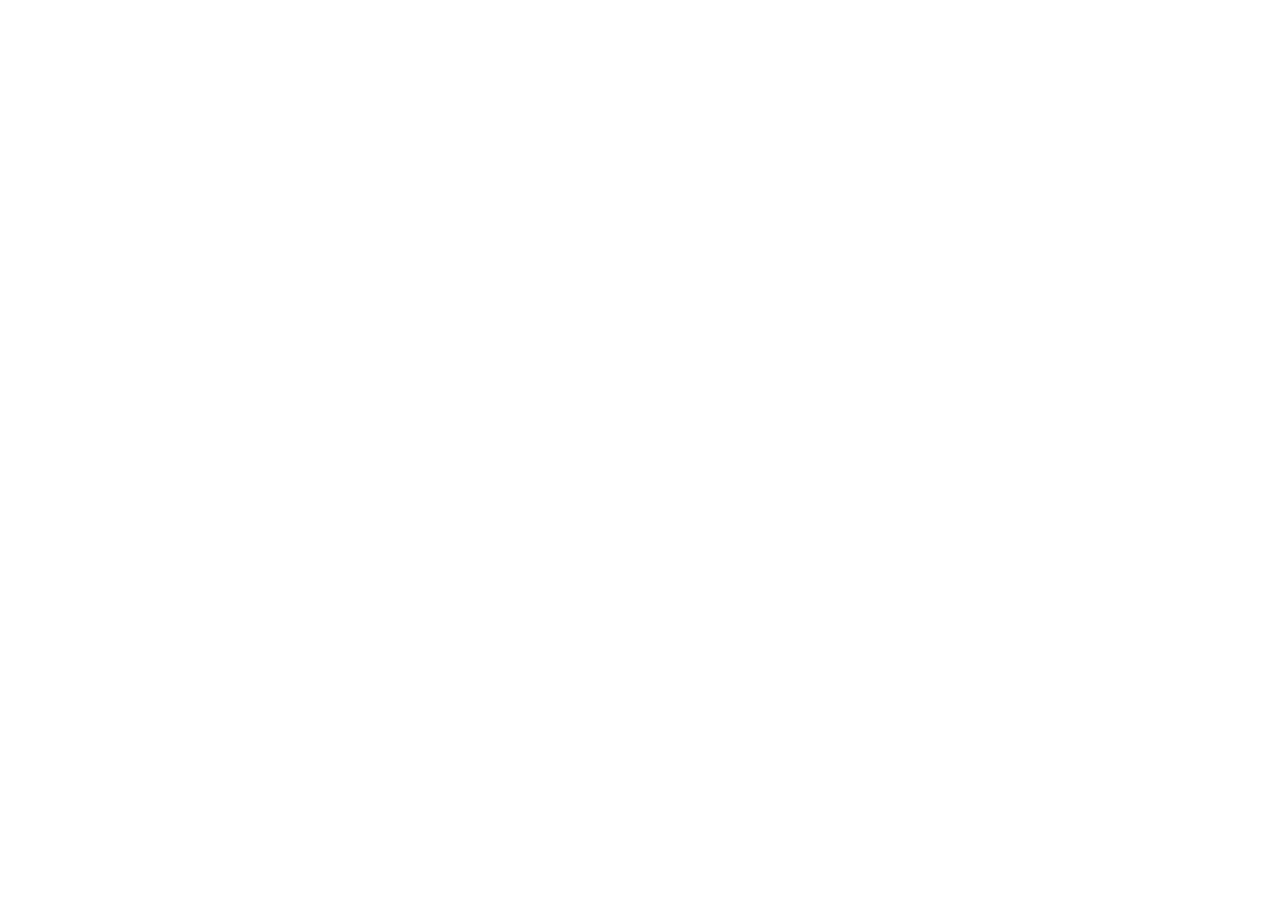
==== index.html @ 17ec5e8e "sarwavi" ====
<!DOCTYPE html>
<html lang="en">
<head>
    <meta charset="UTF-8">
    <meta name="viewport" content="width=device-width, initial-scale=1.0">
    <title>EXAM 3</title>
    <link rel="stylesheet" href="./style.css">
</head>
<body>
    
</body>
</html>
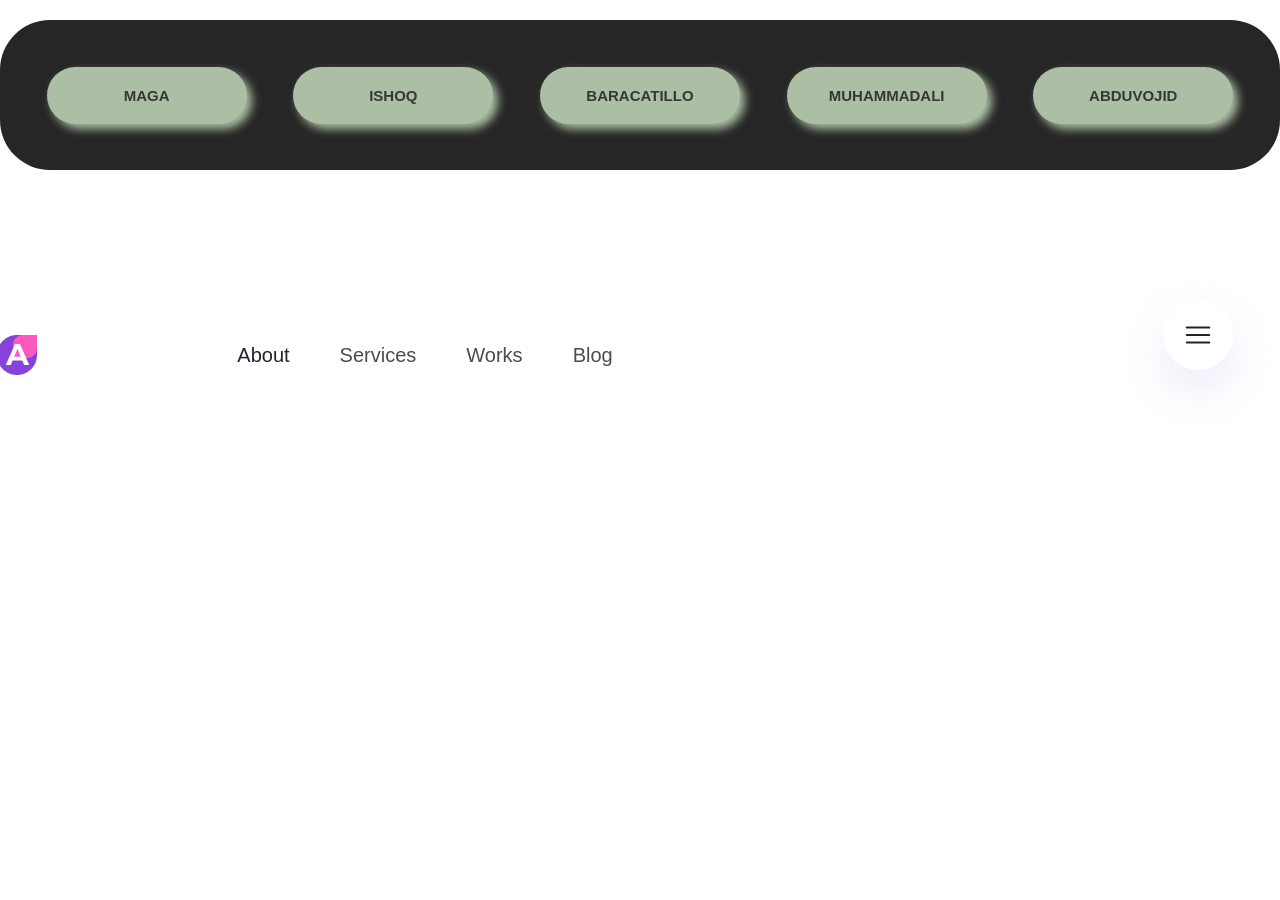
==== commit 44fd1f3a: "div 1 сохтам" ====
--- a/index.html
+++ b/index.html
@@ -7,6 +7,27 @@
     <link rel="stylesheet" href="./style.css">
 </head>
 <body>
-    
+    <div class="name">
+    <div class="names">
+      <a href="./index.html" class="link"><button class="bt">MAGA</button></a>
+      <a href="./ishoq/ishoq.html" class="link"><button class="bt">ISHOQ</button></a>
+      <a href="./barakatilo/barakat.html" class="link"><button class="bt">BARACATILLO</button></a>
+      <a href="./muhamadali/ali.html" class="link"><button class="bt">MUHAMMADALI</button></a>
+      <a href="./abduvojid/abdu.html" class="link"><button class="bt">ABDUVOJID</button></a>
+    </div>
+    </div>
+
+
+
+    <div class="box1">
+        <img src="./images/Group 31.png" alt="">
+        <div class="div1box1">
+            <p class="p11">About</p>
+            <p class="p1">Services</p>
+            <p class="p1">Works</p>
+            <p class="p1">Blog</p>
+        </div>
+        <img src="./images/Menu.png" alt="">
+    </div>
 </body>
 </html>
--- a/style.css
+++ b/style.css
@@ -0,0 +1,69 @@
+* {
+    margin: 0;
+    font-family: sans-serif;
+}
+
+.bt{
+    width: 200px;
+    border: none;
+    border-radius: 30px;
+    padding: 20px 30px;
+    background-color: #acbfa4;
+    box-shadow: 5px 5px 10px #acbfa4;
+    color: #373737;
+    font-size: 15px;
+    font-weight: 700;
+    font-family:'Trebuchet MS', 'Lucida Sans Unicode', 'Lucida Grande', 'Lucida Sans', Arial, sans-serif ;
+}
+
+.bt:hover{
+    position: relative;
+    top: 10px;
+    left: 10px;
+    box-shadow: 0px 0px 10px #fffdeb;
+}
+
+.names{
+    width: 1440px;
+    height: 150px;
+    background-color: #262626;
+    display: flex;
+    justify-content: space-evenly;
+    align-items: center;
+    margin-bottom: 100px;
+    border-radius: 50px;
+}
+
+.name{
+    display: flex;
+    justify-content: center;
+    margin-top: 20px;
+}
+
+
+
+.p11{
+    font-size: 20px;
+    font-weight: 500;
+    color: #21232D;
+}
+
+.p1{
+    font-size: 20px;
+    font-weight: 500;
+    color: #4d4c4c;
+}
+
+.div1box1{
+    display: flex;
+    gap: 50px;
+    margin-right: 200px;
+    margin-left: -100px;
+}
+
+.box1{
+    display: flex;
+    justify-content: center;
+    align-items: center;
+    gap: 300px;
+}
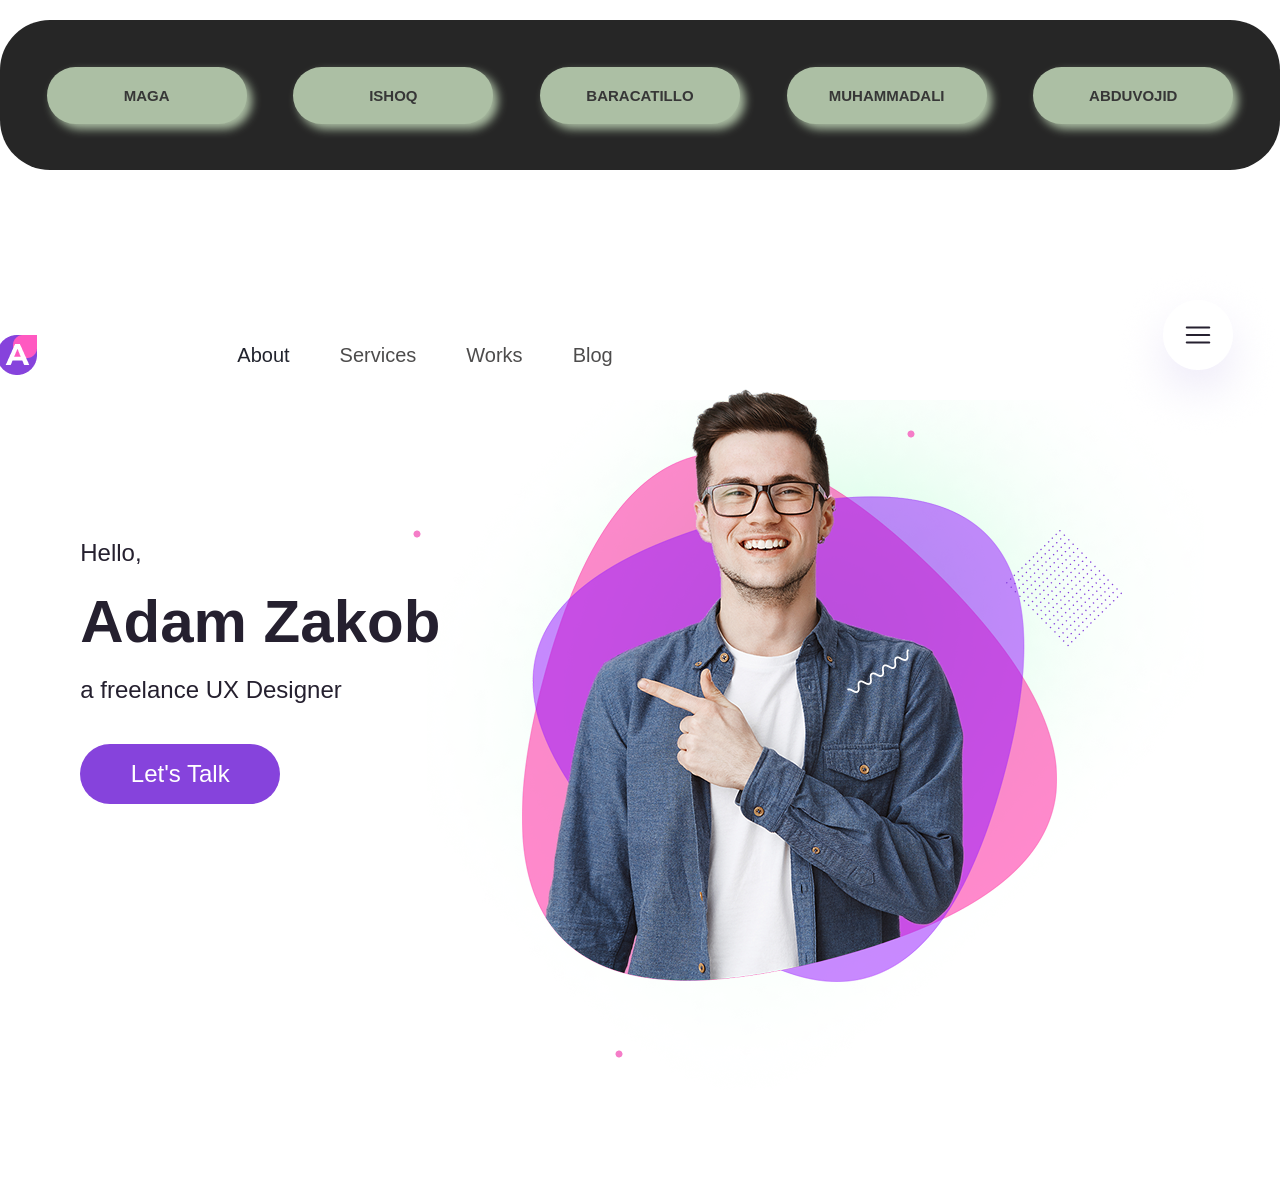
==== commit 46fa84fa: "div 2 сохтам" ====
--- a/index.html
+++ b/index.html
@@ -29,5 +29,24 @@
         </div>
         <img src="./images/Menu.png" alt="">
     </div>
+
+
+    <div class="box2">
+        <div class="div1box2">
+            <p class="p1box2">Hello,</p>
+            <h1 class="h1box2">Adam Zakob</h1>
+            <p class="p1box2">a freelance UX Designer</p>
+            <button class="bt1">Let's Talk</button>
+        </div>
+        <img src="./images/user-image 1.png" alt="">
+        <img src="./images/Group (5).png" alt="" class="mor1">
+        <img src="./images/Group (5).png" alt="" class="mor2">
+        <img src="./images/Group (5).png" alt="" class="mor3">
+    </div>
+    <img src="./images/Ellipse 16.png" alt="" class="el1">
+    <img src="./images/Group (6).png" alt="" class="doira">
+    <img src="./images/Group (6).png" alt="" class="doira2">
+    <img src="./images/Group (6).png" alt="" class="doira3">
+    <img src="./images/Group (7).png" alt="" class="nqt">
 </body>
 </html>
--- a/style.css
+++ b/style.css
@@ -66,4 +66,90 @@
     justify-content: center;
     align-items: center;
     gap: 300px;
+}
+
+.p1box2{
+    width: 262px;
+    font-size: 24px;
+    font-weight: 500;
+    color: #25202F;
+}
+
+.h1box2{
+    width: 361px;
+    font-size: 60px;
+    font-weight: 700;
+    color: #25202F;
+}
+
+.bt1{
+    width: 200px;
+    height: 60px;
+    border: none;
+    border-radius: 100px;
+    background-color: #8643DC;
+    font-size: 24px;
+    font-weight: 500;
+    color: #ffffff;
+    margin-top: 20px;
+}
+
+.div1box2{
+    display: flex;
+    flex-direction: column;
+    gap: 20px;
+}
+
+
+
+.mor1{
+    position: absolute;
+    right: 370px;
+}
+
+.mor2{
+    position: absolute;
+    right: 790px;
+    top: 900px;
+}
+
+.el1{
+    position: absolute;
+    right: 76.5px;
+    top: 400px;
+    z-index: -2;
+}
+
+.doira{
+    position: absolute;
+    right: 365px;
+    top: 430px;
+}
+
+.doira2{
+    position: absolute;
+    right: 859px;
+    top: 530px;
+}
+
+.doira3{
+    position: absolute;
+    right: 657px;
+    top: 1050px;
+}
+
+.nqt{
+    position: absolute;
+    right: 158px;
+    top: 530px;
+}
+    
+
+.box2{
+    display: flex;
+    justify-content: space-evenly;
+    align-items: center;
+    gap: 0px;
+    margin-bottom: 200px;
+    margin-top: -80px;
 }
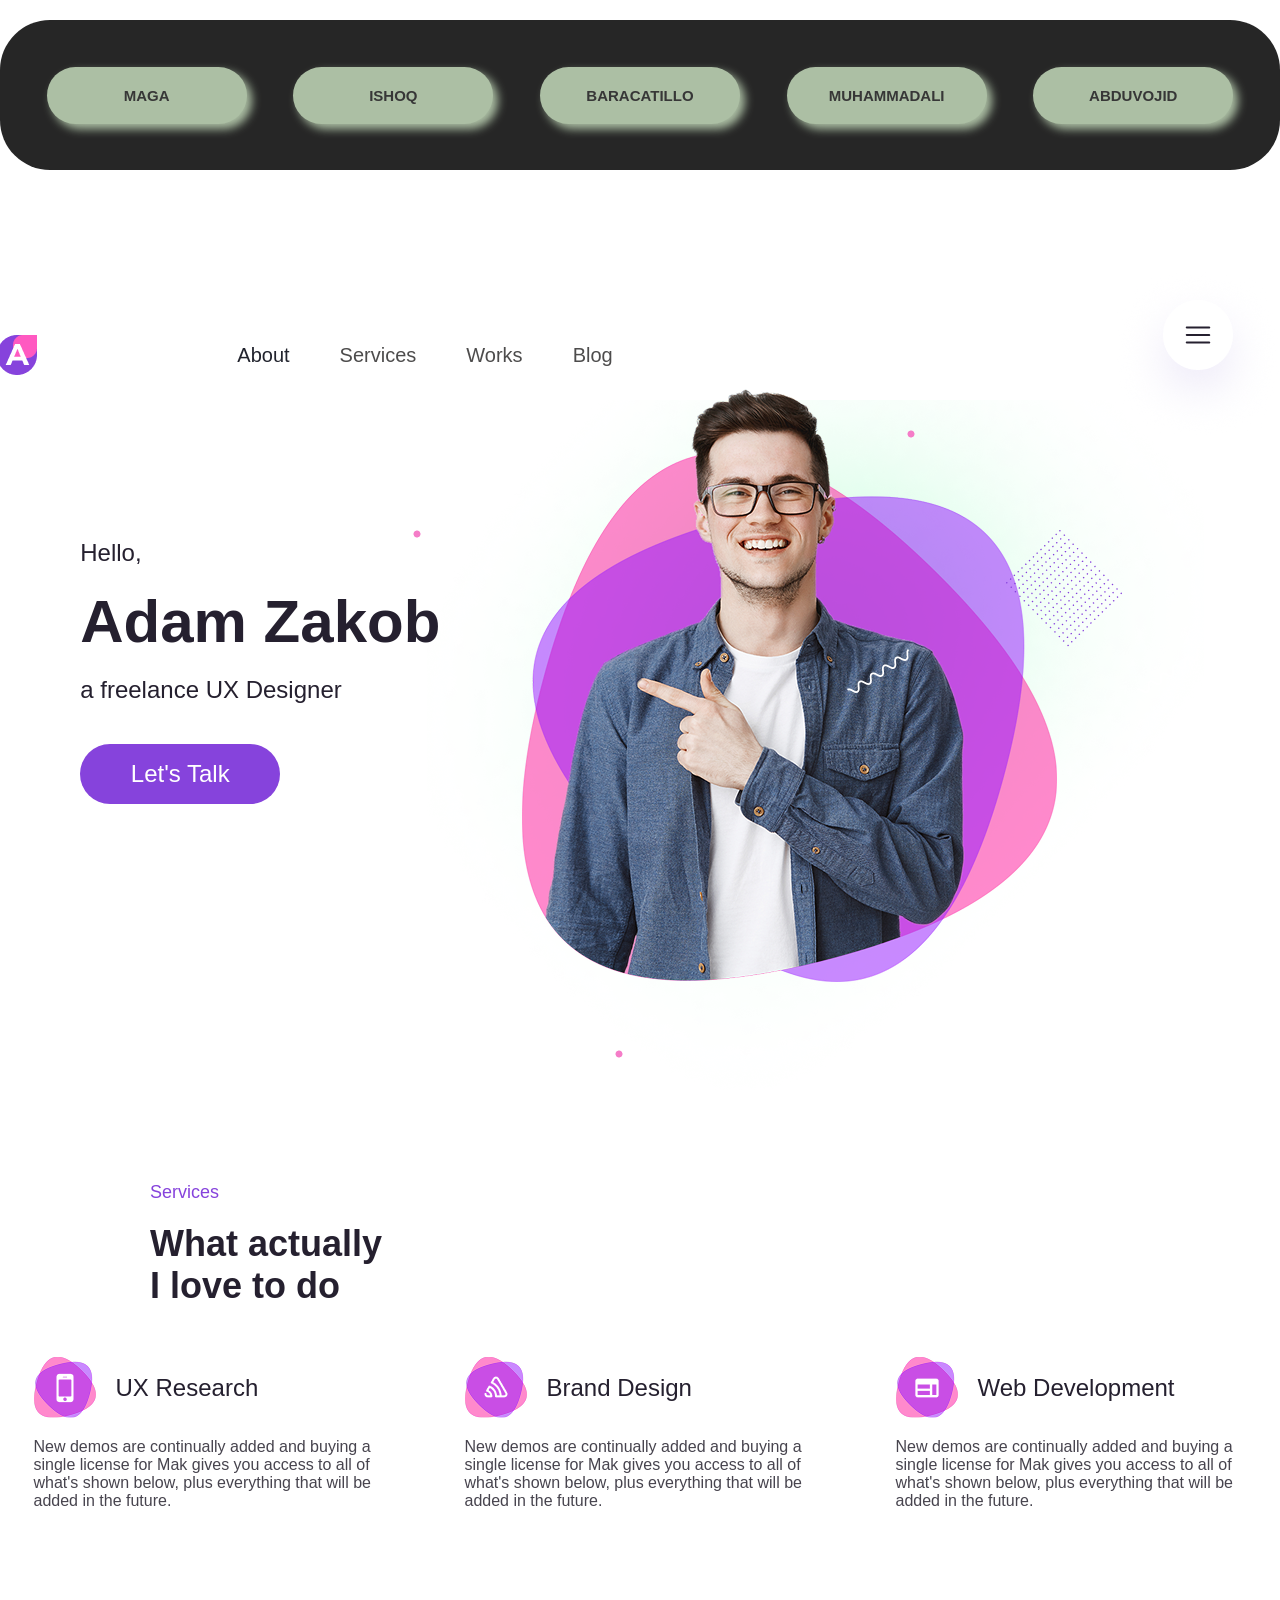
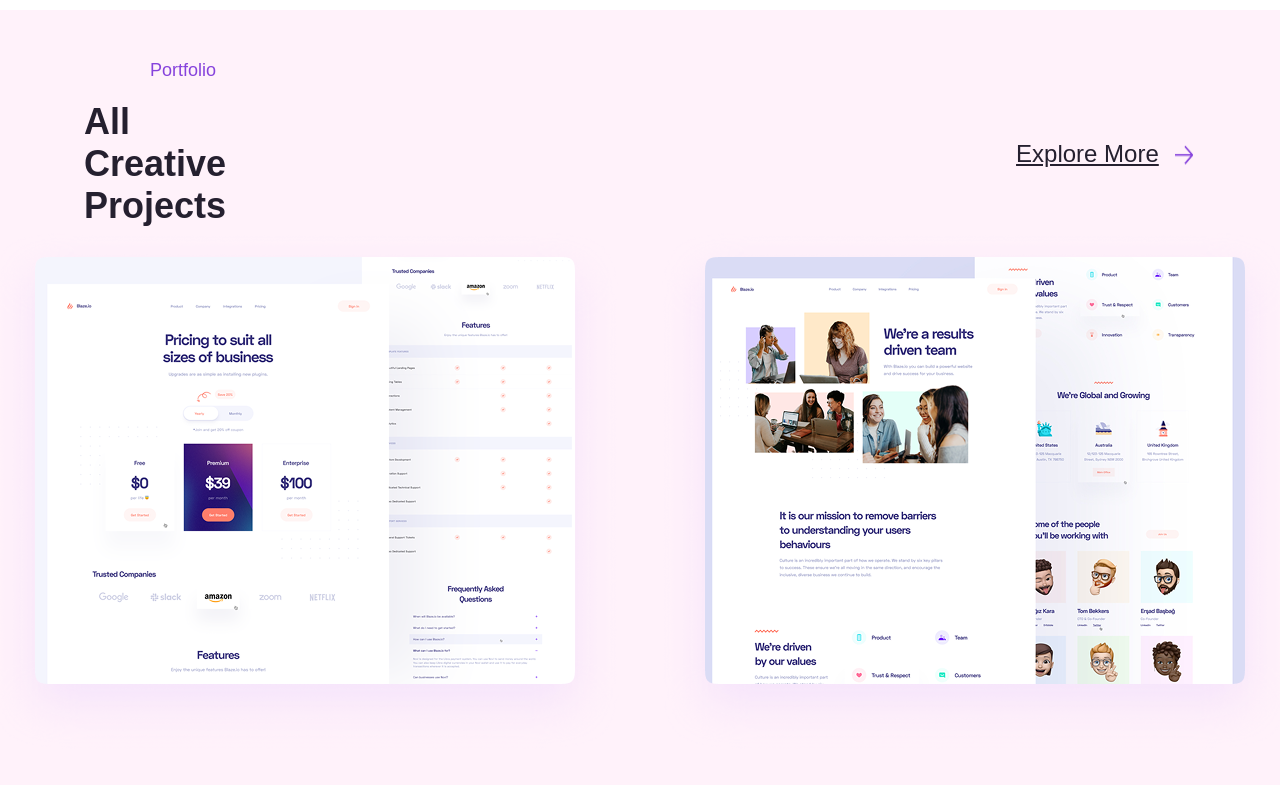
==== commit 2750f1dc: "div 3 сохтам" ====
--- a/index.html
+++ b/index.html
@@ -48,5 +48,55 @@
     <img src="./images/Group (6).png" alt="" class="doira2">
     <img src="./images/Group (6).png" alt="" class="doira3">
     <img src="./images/Group (7).png" alt="" class="nqt">
+
+
+
+    <p class="po1">Services</p>
+    <h1 class="ho1">What  actually I love to do</h1>
+
+
+    <div class="box3">
+        <div>
+            <div class="poryad">
+                <img src="./images/Group 3.png" alt="">
+                <h1 class="h1box3">UX Research</h1>
+            </div>
+            <p class="p1box3">New demos are continually added and buying a single license for Mak gives you access to all of what's shown below, plus everything that will be added in the future.</p>
+        </div>
+
+        <div>
+            <div class="poryad">
+                <img src="./images/Group 3 (1).png" alt="">
+                <h1 class="h1box3">Brand Design</h1>
+            </div>
+            <p class="p1box3">New demos are continually added and buying a single license for Mak gives you access to all of what's shown below, plus everything that will be added in the future.</p>
+        </div>
+
+        <div>
+            <div class="poryad">
+                <img src="./images/Group 3 (2).png" alt="">
+                <h1 class="h1box3">Web Development</h1>
+            </div>
+            <p class="p1box3">New demos are continually added and buying a single license for Mak gives you access to all of what's shown below, plus everything that will be added in the future.</p>
+        </div>
+    </div>
+
+
+
+    <div class="fon">
+    <p class="po1">Portfolio</p>
+    <div class="dd">
+    <h1 class="ho1">All Creative Projects</h1>
+    <div class="ddd">
+    <h1 class="hh">Explore More</h1>
+    <img src="./images/codicon_arrow-right.png" alt="">
+    </div>
+    </div>
+
+    <div class="twoimg">
+        <img src="./images/Rectangle 5.png" alt="">
+        <img src="./images/Rectangle 6.png" alt="">
+    </div>
+    </div>
 </body>
 </html>
--- a/style.css
+++ b/style.css
@@ -152,4 +152,89 @@
     gap: 0px;
     margin-bottom: 200px;
     margin-top: -80px;
+}
+
+
+
+.po1{
+    font-size: 18px;
+    font-weight: 400;
+    color: #8643DC;
+    margin-left: 150px;
+}
+
+
+.ho1{
+    width: 246px;
+    font-size: 36px;
+    font-weight: 700;
+    color: #25202F;
+    margin-top: 20px;
+    margin-left: 150px;
+}
+
+.h1box3{
+    width: 205px;
+    font-size: 24px;
+    font-weight: 500;
+    color: #25202F;
+}
+
+.p1box3{
+    width: 351px;
+    font-size: 16px;
+    font-weight: 400;
+    color: #47444E;
+    margin-top: 20px;
+}
+
+.poryad{
+    display: flex;
+    align-items: center;
+    gap: 20px;
+}
+
+.box3{
+    display: flex;
+    justify-content: center;
+    align-items: center;
+    gap: 80px;
+    margin-top: 50px;
+    margin-bottom: 100px;
+}
+
+
+.fon{
+    width: 100%;
+    height: 725px;
+    background-color: #ffb1de2a;
+    padding-top: 50px;
+}
+
+.twoimg{
+    display: flex;
+    justify-content: center;
+    gap: 30px;
+}
+
+
+.hh{
+    width: 146px;
+    font-size: 24px;
+    font-weight: 500;
+    color: #25202F;
+    text-decoration: underline;
+}
+
+.ddd{
+    display: flex;
+    gap: 10px;
+    margin-right: 150px;
+}
+
+.dd{
+    display: flex;
+    justify-content: center;
+    align-items: center;
+    gap: 790px;
 }
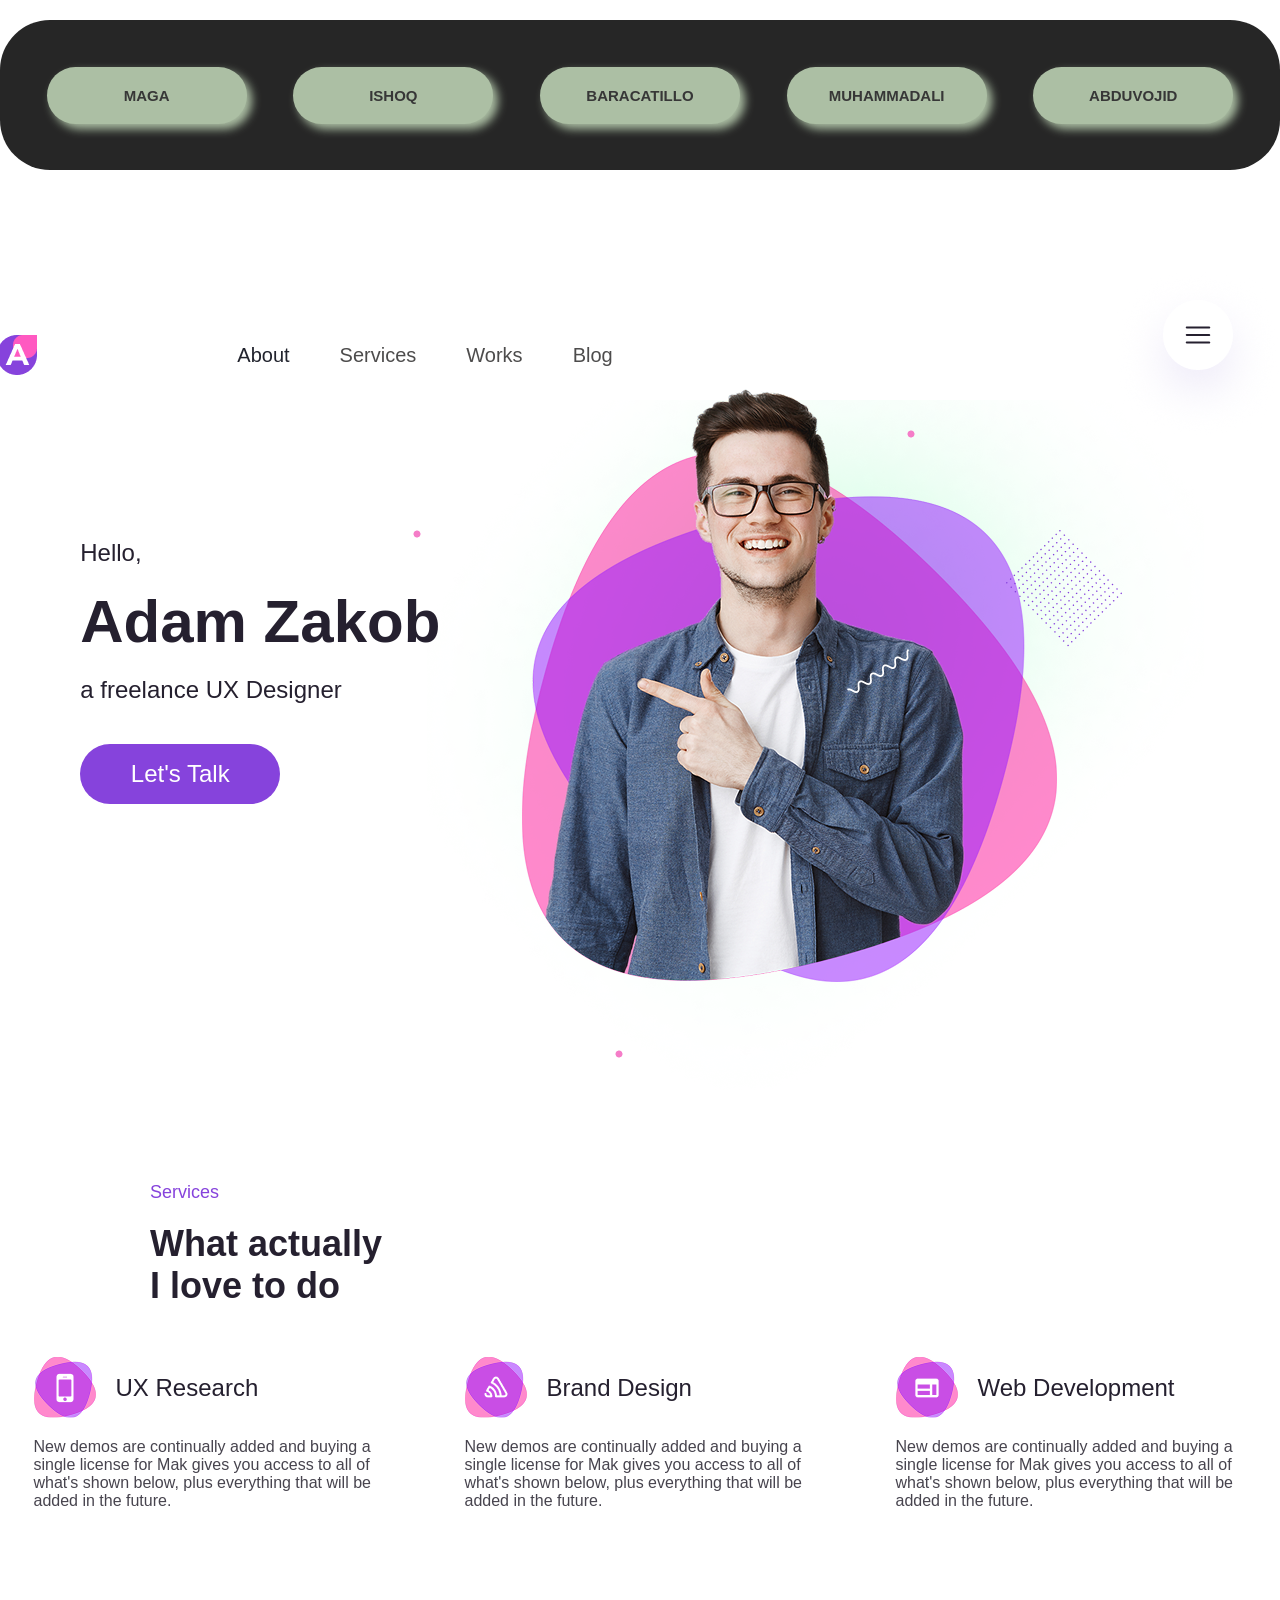
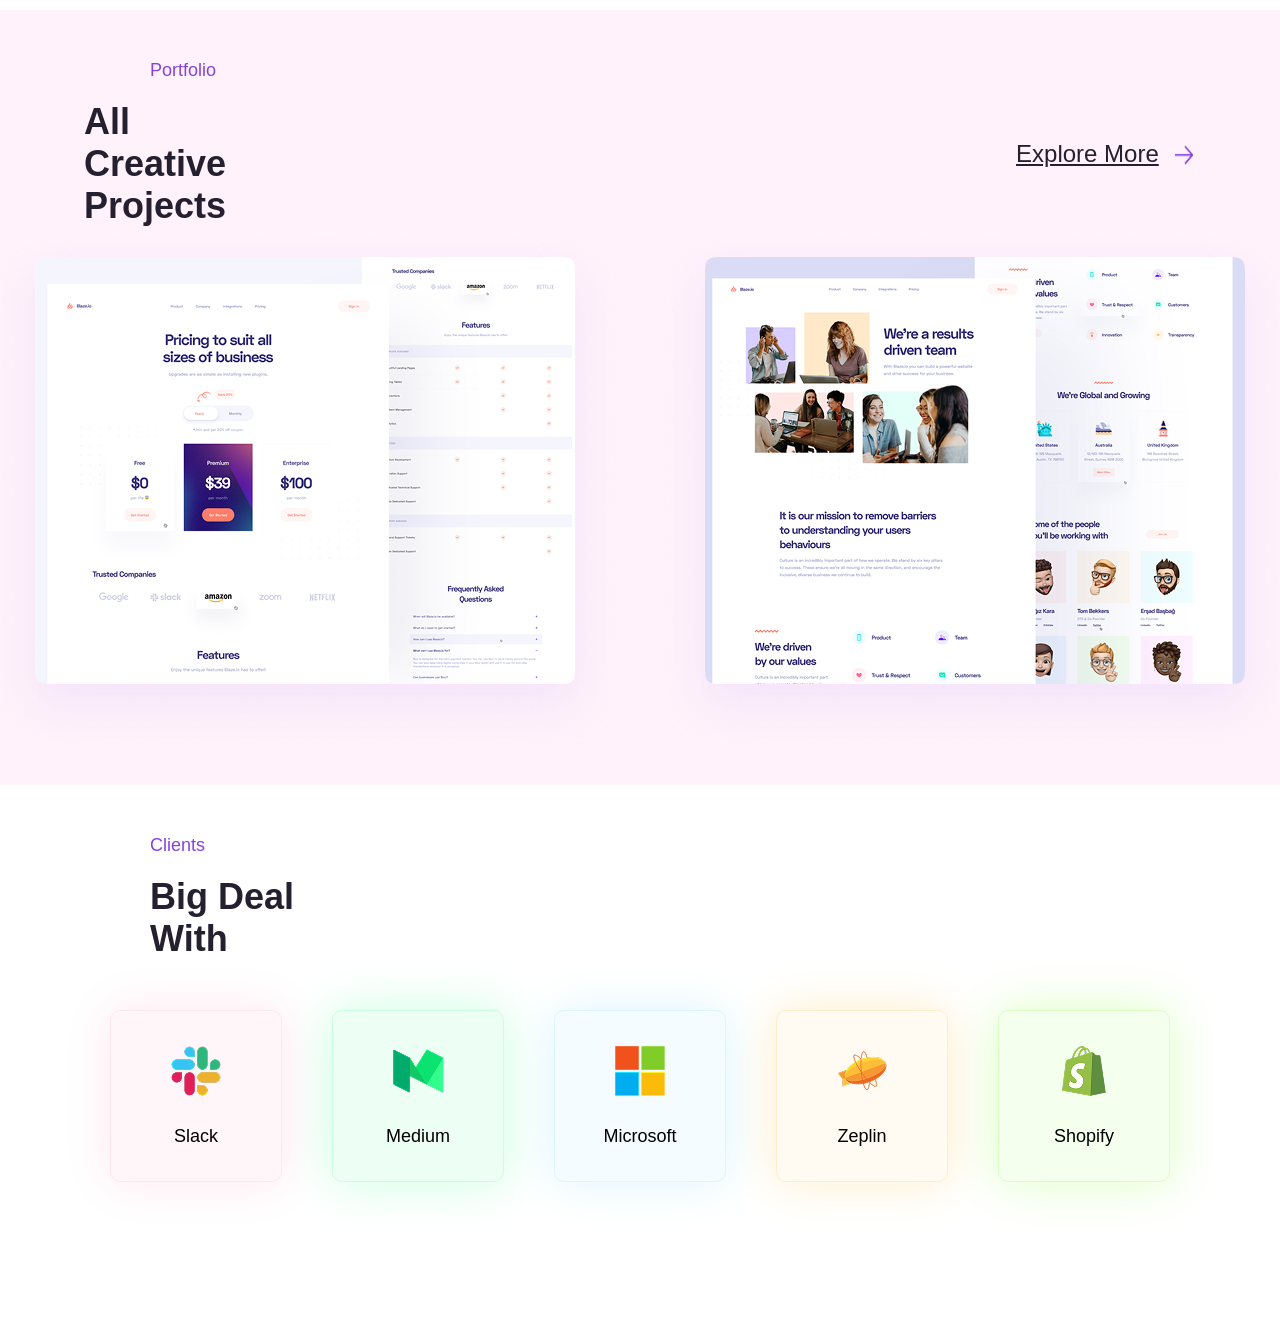
==== commit 595a5b9f: "div 4 сохтам" ====
--- a/index.html
+++ b/index.html
@@ -98,5 +98,37 @@
         <img src="./images/Rectangle 6.png" alt="">
     </div>
     </div>
+
+
+    <p class="po1">Clients</p>
+    <h1 class="ho1 o">Big Deal With</h1>
+
+
+    <div class="box4">
+        <div class="d1">
+            <img src="./images/5cb480cd5f1b6d3fbadece79 1.png" alt="">
+            <p class="p41">Slack</p>
+        </div>
+
+        <div class="d2">
+            <img src="./images/5841c47ba6515b1e0ad75aa3.png" alt="">
+            <p class="p41">Medium</p>
+        </div>
+
+        <div class="d3">
+            <img src="./images/28350-5-microsoft-logo-photos.png" alt="">
+            <p class="p41">Microsoft</p>
+        </div>
+
+        <div class="d4">
+            <img src="./images/256x256 1.png" alt="">
+            <p class="p41">Zeplin</p>
+        </div>
+
+        <div class="d5">
+            <img src="./images/58482ec0cef1014c0b5e4a70 1.png" alt="">
+            <p class="p41">Shopify</p>
+        </div>
+    </div>
 </body>
 </html>
--- a/style.css
+++ b/style.css
@@ -209,6 +209,7 @@
     height: 725px;
     background-color: #ffb1de2a;
     padding-top: 50px;
+    margin-bottom: 50px;
 }
 
 .twoimg{
@@ -237,4 +238,95 @@
     justify-content: center;
     align-items: center;
     gap: 790px;
+}
+
+
+.o{
+    width: 200px;
+}
+
+
+.d1{
+    width: 170px;
+    height: 170px;
+    border: 1px solid #FFE7F0;
+    border-radius: 10px;
+    background-color: #FFF6FA;
+    box-shadow: 0px 0px 50px #FFE7F0;
+    display: flex;
+    flex-direction: column;
+    justify-content: center;
+    align-items: center;
+    gap: 30px;
+}
+
+.d2{
+    width: 170px;
+    height: 170px;
+    border: 1px solid #CAFFE1;
+    border-radius: 10px;
+    background-color: #EDFFF5;
+    box-shadow: 0px 0px 50px #CAFFE1;
+    display: flex;
+    flex-direction: column;
+    justify-content: center;
+    align-items: center;
+    gap: 30px;
+}
+
+.d3{
+    width: 170px;
+    height: 170px;
+    border: 1px solid #DDF5FF;
+    border-radius: 10px;
+    background-color: #F5FCFF;
+    box-shadow: 0px 0px 50px #DDF5FF;
+    display: flex;
+    flex-direction: column;
+    justify-content: center;
+    align-items: center;
+    gap: 30px;
+}
+
+.d4{
+    width: 170px;
+    height: 170px;
+    border: 1px solid #FFEEC9;
+    border-radius: 10px;
+    background-color: #FFFBF2;
+    box-shadow: 0px 0px 50px #FFEEC9;
+    display: flex;
+    flex-direction: column;
+    justify-content: center;
+    align-items: center;
+    gap: 30px;
+}
+
+.d5{
+    width: 170px;
+    height: 170px;
+    border: 1px solid #DBFFC3;
+    border-radius: 10px;
+    background-color: #F4FFED;
+    box-shadow: 0px 0px 50px #DBFFC3;
+    display: flex;
+    flex-direction: column;
+    justify-content: center;
+    align-items: center;
+    gap: 30px;
+}
+
+.p41{
+    font-size: 18px;
+    font-weight: 500;
+    color: #000000;
+}
+
+.box4{
+    display: flex;
+    justify-content: center;
+    align-items: center;
+    gap: 50px;
+    margin-top: 50px;
+    margin-bottom: 150px;
 }
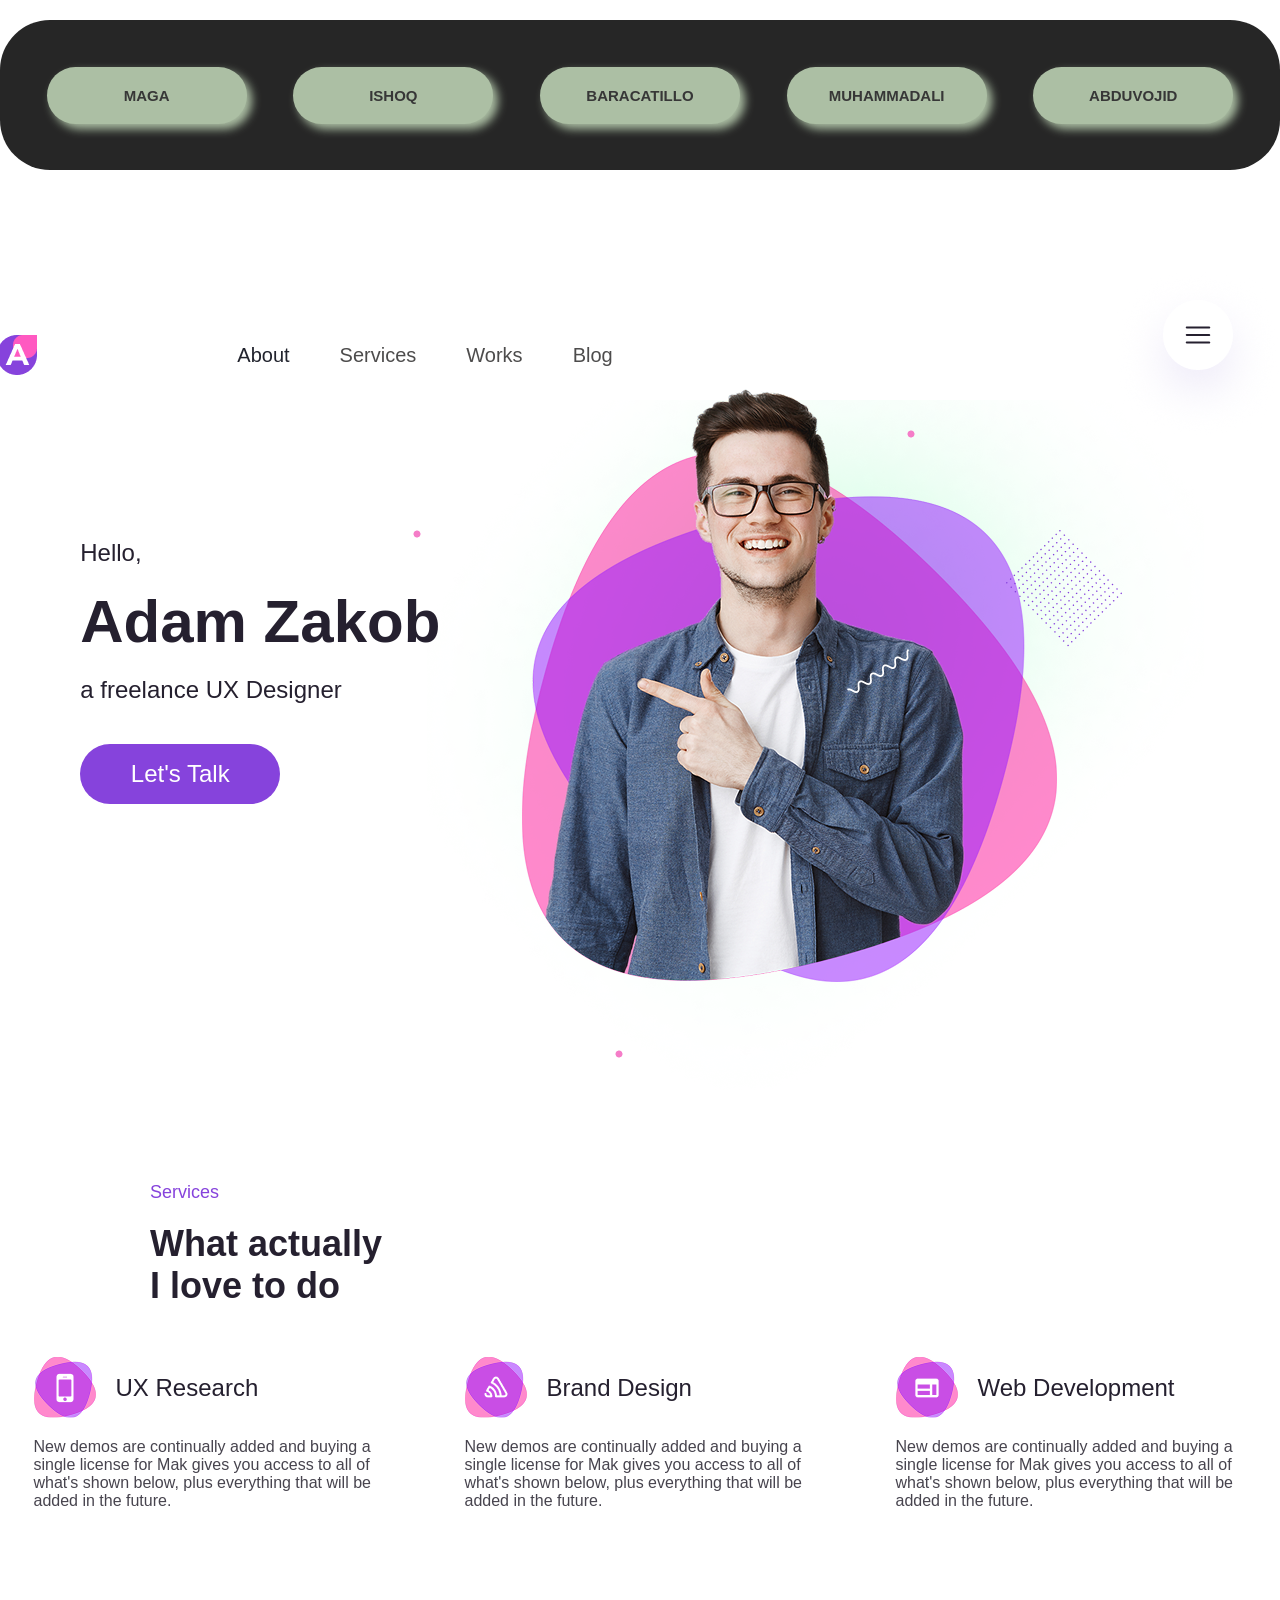
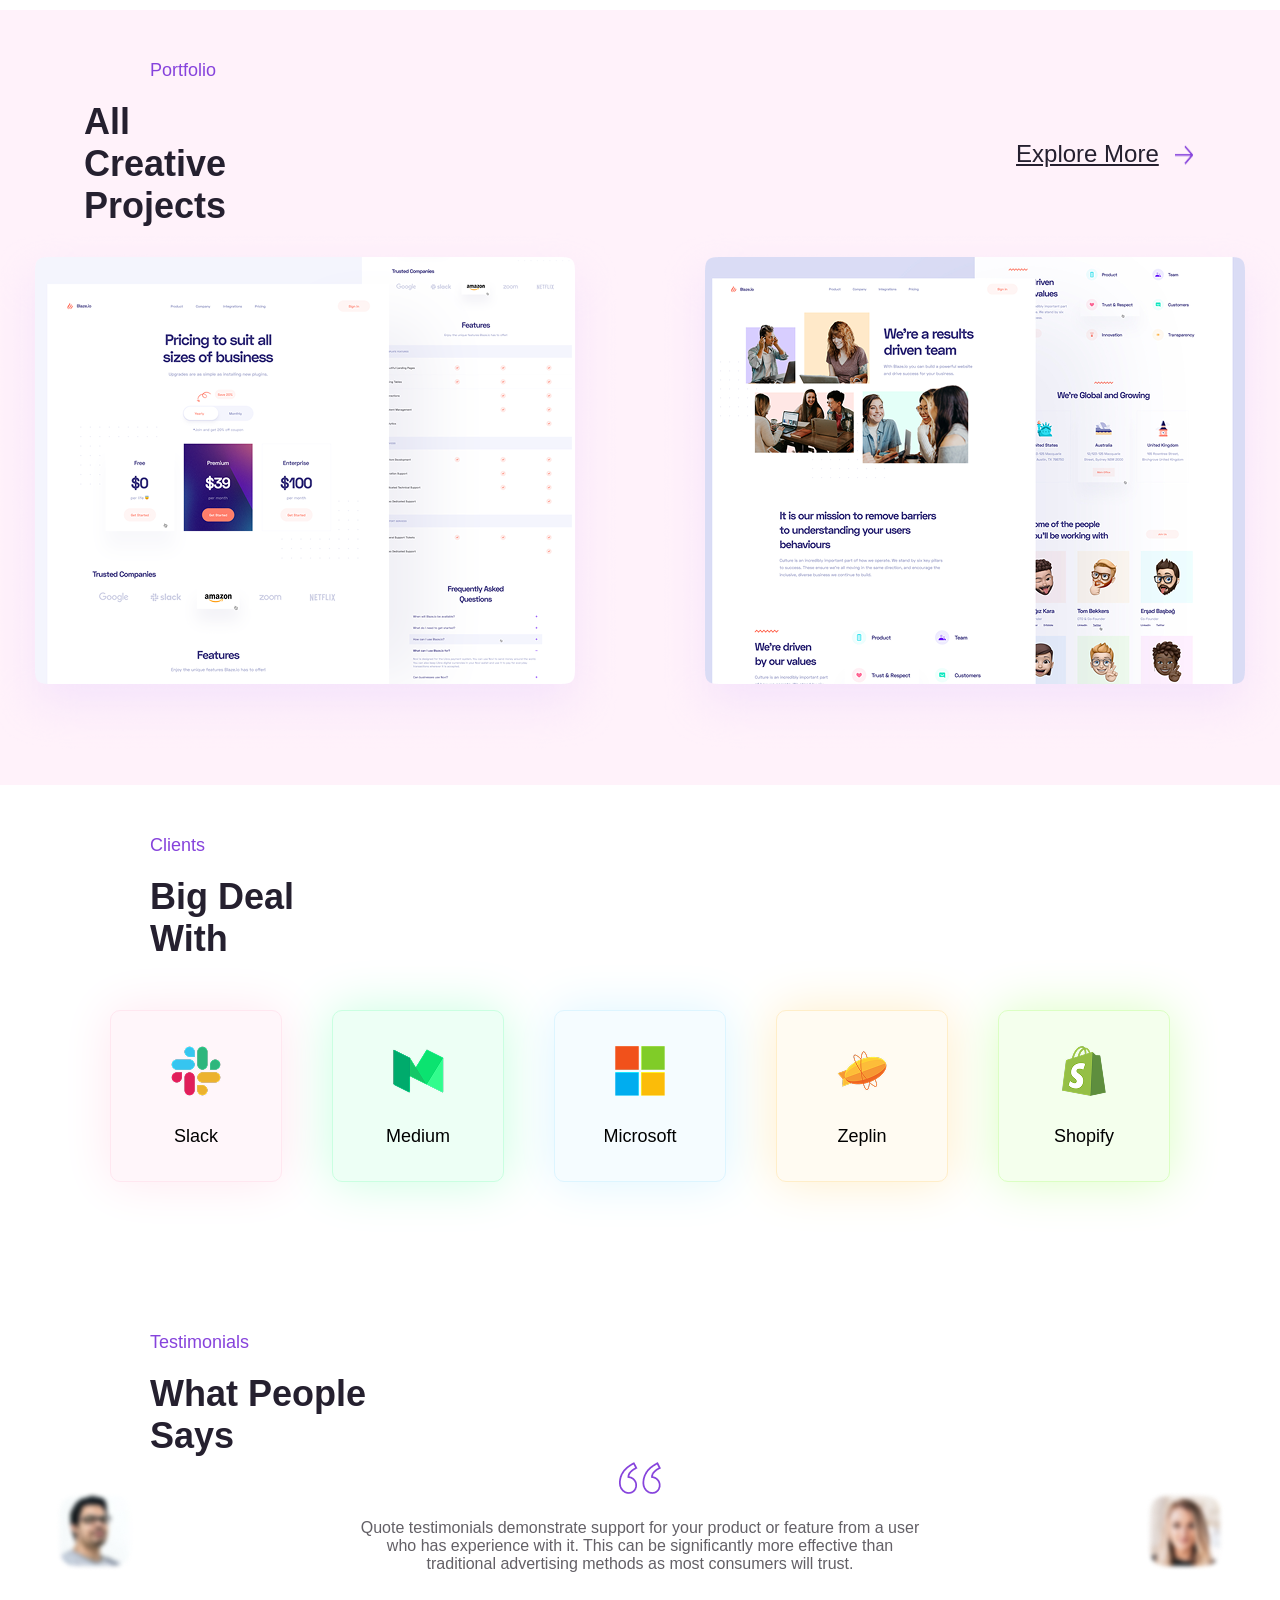
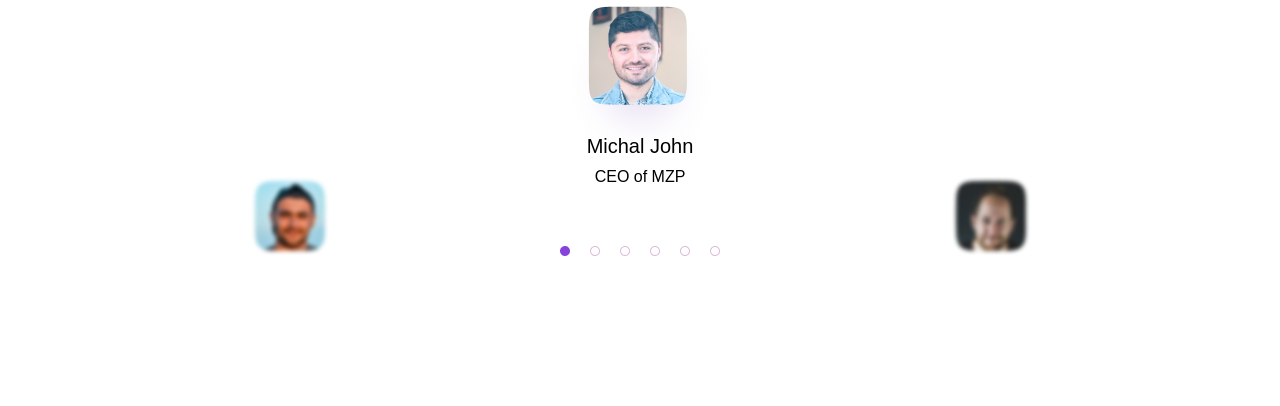
==== commit 3852b093: "div 5 сохтам" ====
--- a/index.html
+++ b/index.html
@@ -130,5 +130,33 @@
             <p class="p41">Shopify</p>
         </div>
     </div>
+
+
+
+    <p class="po1">Testimonials</p>
+    <h1 class="ho1">What People Says</h1>
+
+    <div>
+        <div class="dsh1">
+            <img src="./images/Mask Group.png" alt="">
+            <div class="dpeo1">
+                <img src="./images/206058 1.png" alt="">
+                <p class="peo">Quote testimonials demonstrate support for your product or feature from a user who has experience with it. This can be significantly more effective than traditional advertising methods as most consumers will trust.</p>
+            </div>
+            <img src="./images/Mask Group (1).png" alt="">
+        </div>
+
+
+        <div class="dsh2">
+            <img src="./images/Mask Group (3).png" alt="">
+            <div class="dpeo2">
+                <img src="./images/Group 16.png" alt="">
+                <p class="peo1">Michal John</p>
+                <p class="peo2">CEO of MZP</p>
+                <img src="./images/pager.png" alt="">
+            </div>
+            <img src="./images/Mask Group (2).png" alt="">
+        </div>
+    </div>
 </body>
 </html>
--- a/style.css
+++ b/style.css
@@ -329,4 +329,62 @@
     gap: 50px;
     margin-top: 50px;
     margin-bottom: 150px;
+}
+
+
+
+.peo{
+    width: 570px;
+    height: 85px;
+    font-size: 16px;
+    font-weight: 500;
+    color: #636066;
+}
+
+.dpeo1{
+    display: flex;
+    flex-direction: column;
+    align-items: center;
+    text-align: center;
+    gap: 20px;
+}
+
+.dsh1{
+    display: flex;
+    justify-content: center;
+    align-items: center;
+    gap: 220px;
+}
+
+
+.peo1{
+    font-size: 20px;
+    font-weight: 500;
+    color: #000000;
+    margin-top: -40px;
+}
+
+.peo2{
+    font-size: 16px;
+    font-weight: 400;
+    color: #000000;
+    margin-bottom: 50px;
+}
+
+
+.dpeo2{
+    display: flex;
+    flex-direction: column;
+    align-items: center;
+    text-align: center;
+    gap: 10px;
+}
+
+
+.dsh2{
+    display: flex;
+    justify-content: center;
+    align-items: end;
+    gap: 230px;
+    margin-bottom: 150px;
 }
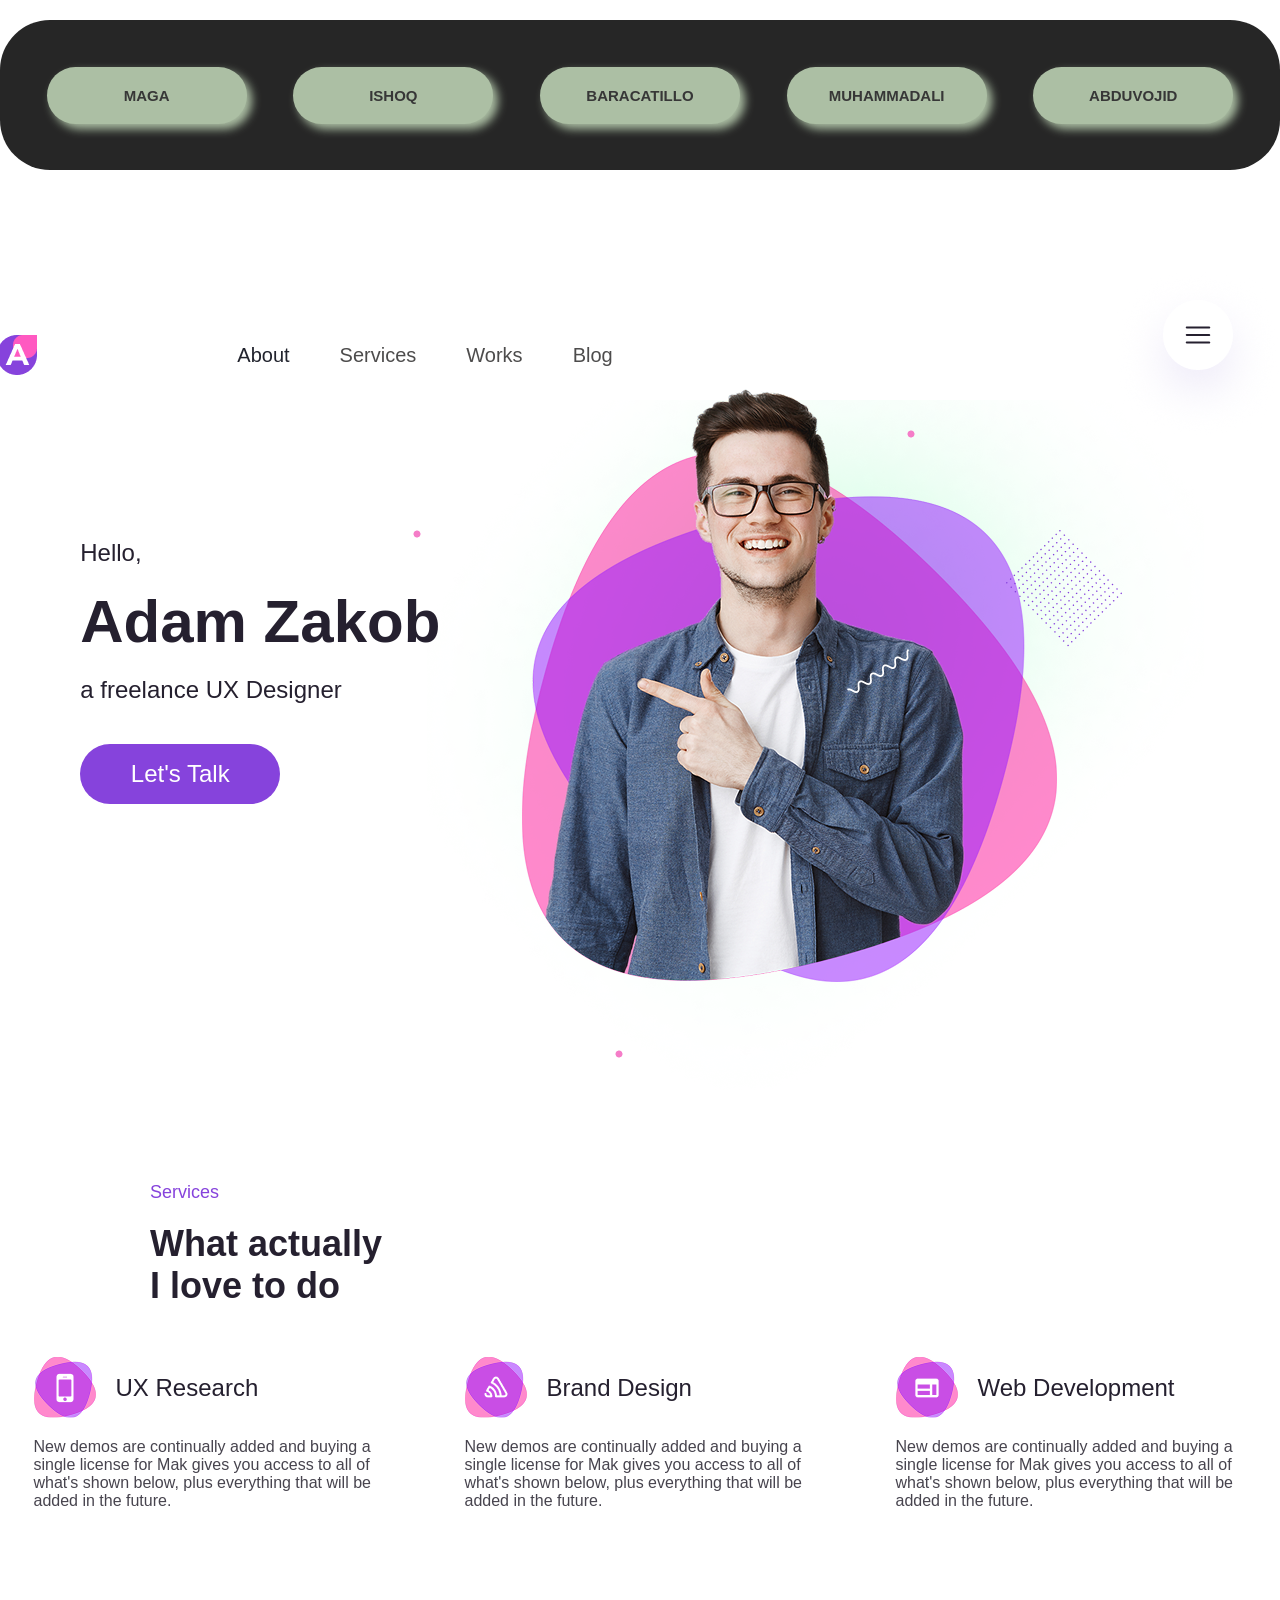
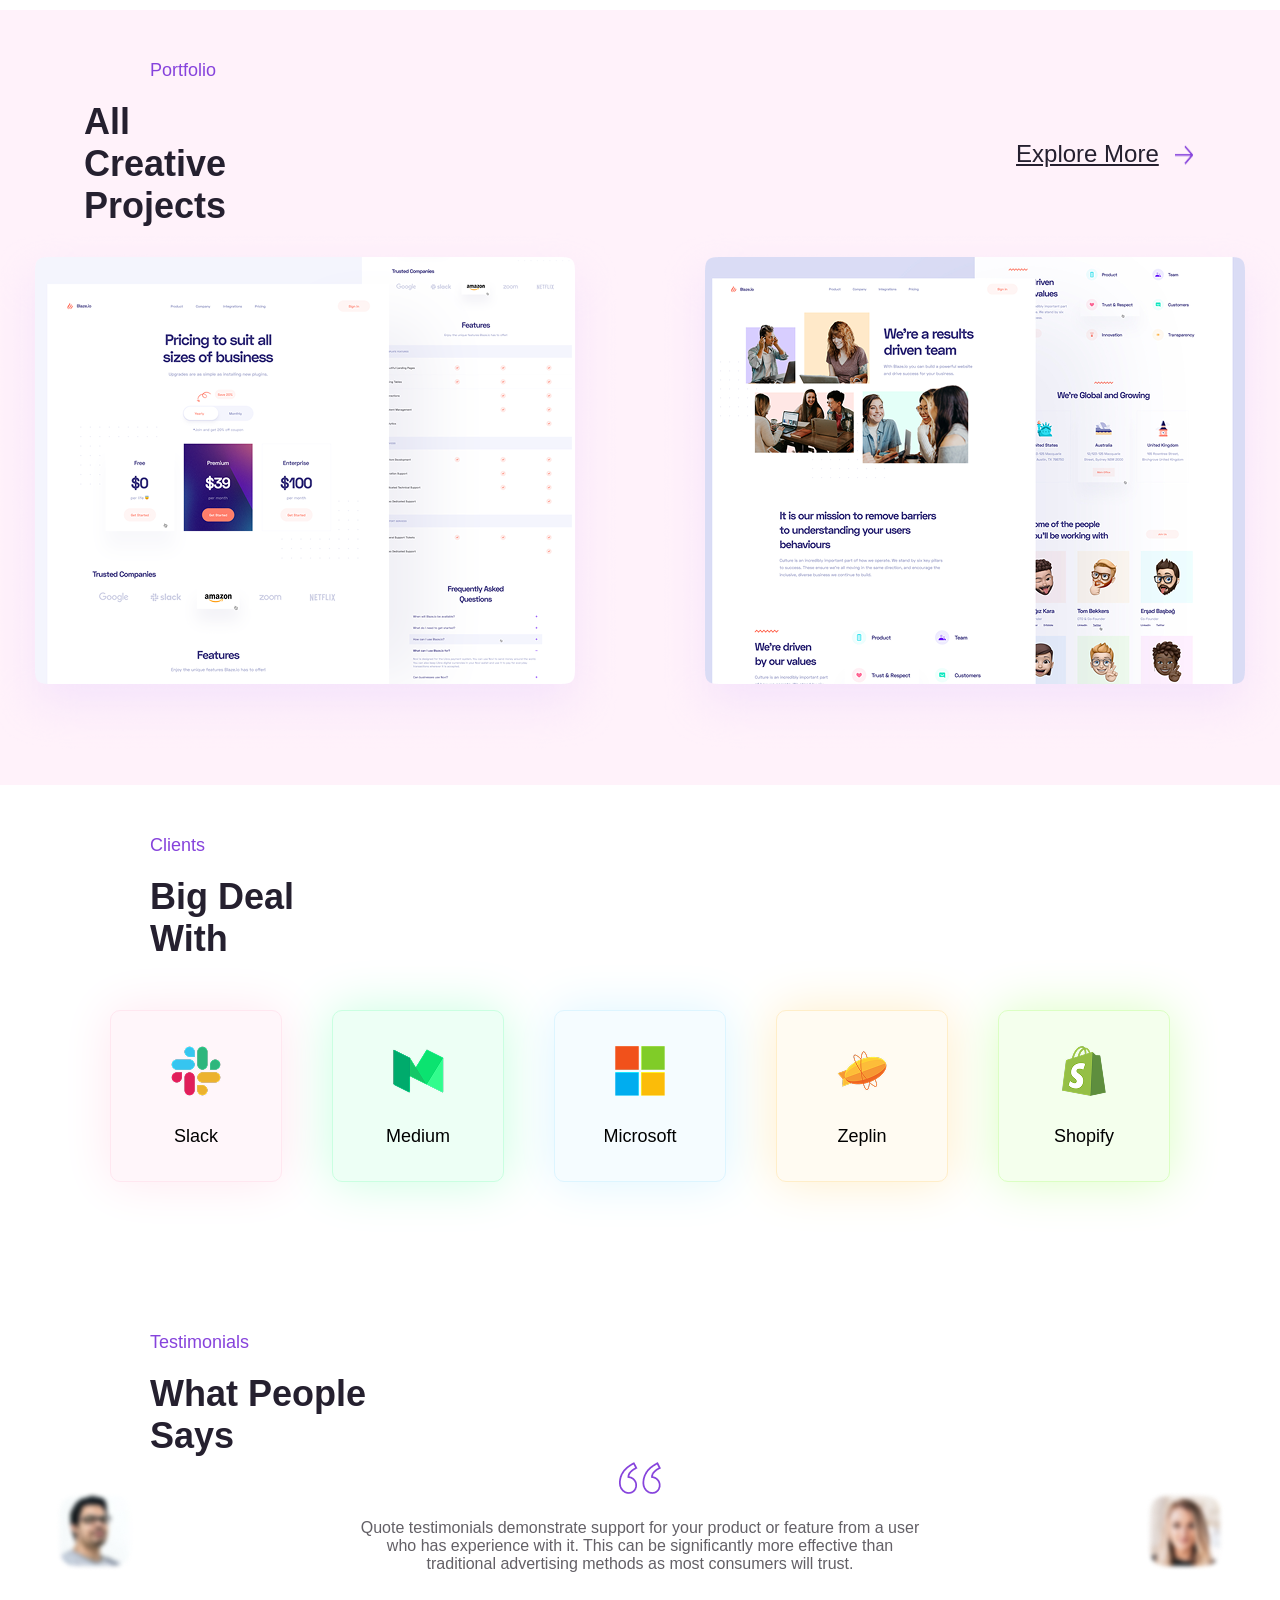
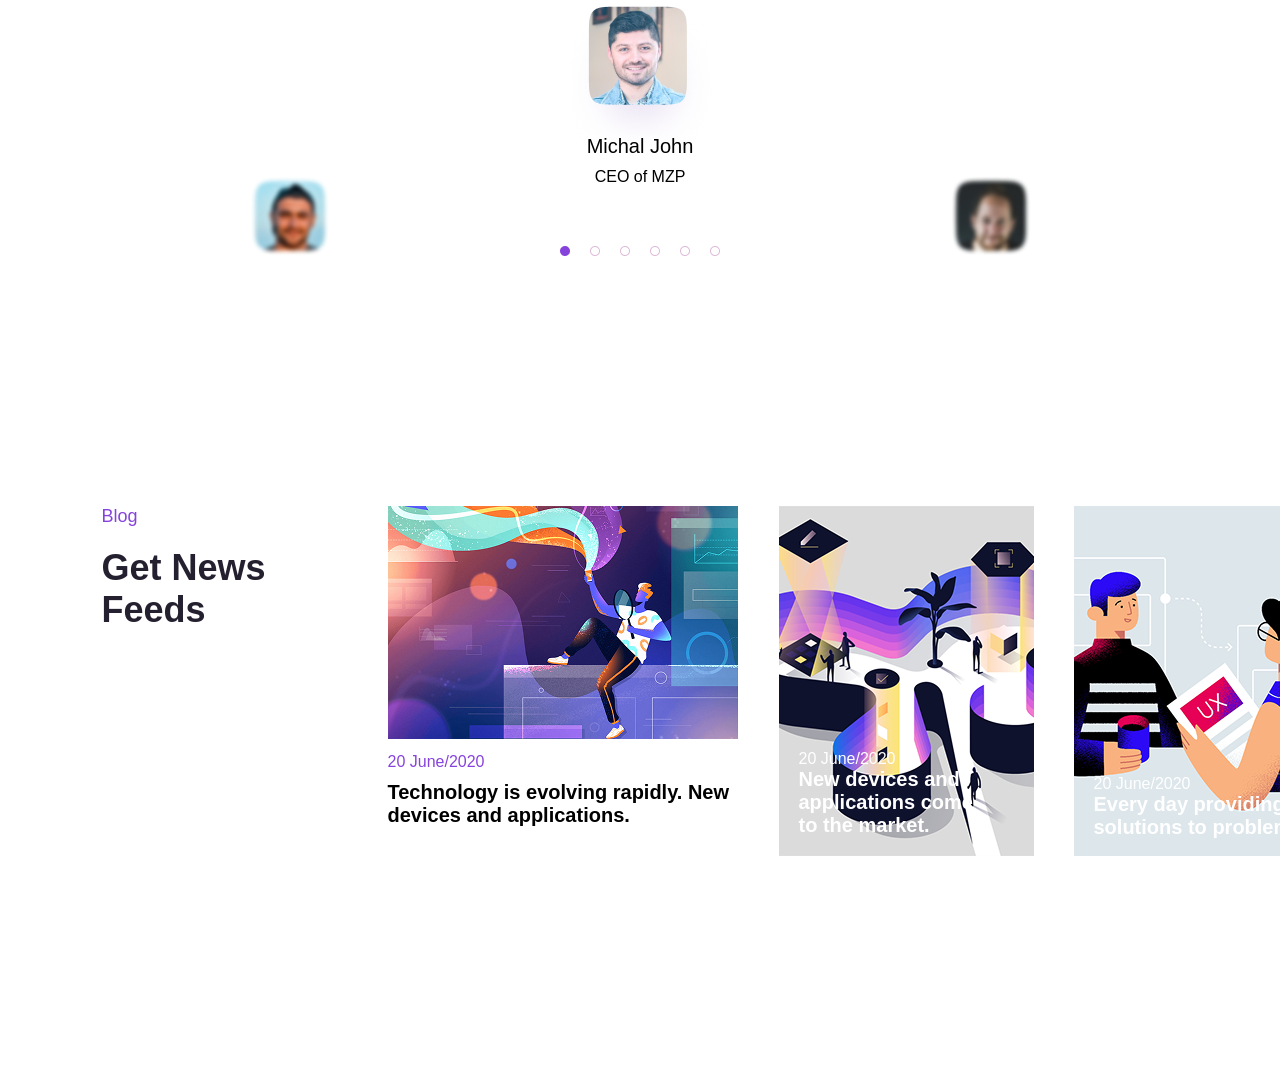
==== commit 4b9249e1: "div 6 сохтам" ====
--- a/index.html
+++ b/index.html
@@ -158,5 +158,36 @@
             <img src="./images/Mask Group (2).png" alt="">
         </div>
     </div>
+
+
+
+    <div class="box6">
+        <div>
+    <p class="po1">Blog</p>
+    <h1 class="ho1">Get News Feeds</h1>
+    </div>
+
+    <div class="end1">
+        <img src="./images/Rectangle 13.png" alt="">
+        <p class="e1">20 June/2020</p>
+        <p class="e2">Technology is evolving rapidly. New devices and applications.</p>
+    </div>
+    
+    <div class="end2">
+        <img src="./images/Rectangle 14.png" alt="">
+        <div class="leave x1">
+        <p class="e3">20 June/2020</p>
+        <p class="e4">New devices and applications come to the market.</p>
+        </div>
+    </div>
+
+    <div class="end3">
+        <img src="./images/Rectangle 15.png" alt="">
+        <div class="leave">
+        <p class="e3">20 June/2020</p>
+        <p class="e4 x">Every day providing solutions to problems.</p>
+        </div>
+    </div>
+    </div>
 </body>
 </html>
--- a/style.css
+++ b/style.css
@@ -387,4 +387,59 @@
     align-items: end;
     gap: 230px;
     margin-bottom: 150px;
+}
+
+.e1{
+    font-size: 16px;
+    font-weight: 500;
+    color: #8643DC;
+    margin-top: 10px;
+    margin-bottom: 10px;
+}
+
+.e2{
+    width: 351px;
+    font-size: 20px;
+    font-weight: 700;
+    color: #000000;
+}
+
+
+.e3{
+    font-size: 16px;
+    font-weight: 500;
+    color: #FFFFFF;
+}
+
+.e4{
+    width: 197px;
+    height: 72px;
+    font-size: 20px;
+    font-weight: 700;
+    color: #FFFFFF;
+}
+
+.x{
+    width: 215px;
+}
+
+
+.leave{
+    z-index: 10;
+    margin-top: -85px;
+    margin-left: 20px;
+}
+
+.x1{
+    margin-top: -110px;
+    margin-left: 20px;
+}
+
+.box6{
+    display: flex;
+    justify-content: center;
+    align-items: start;
+    gap: 40px;
+    margin-top: 250px;
+    margin-bottom: 200px;
 }
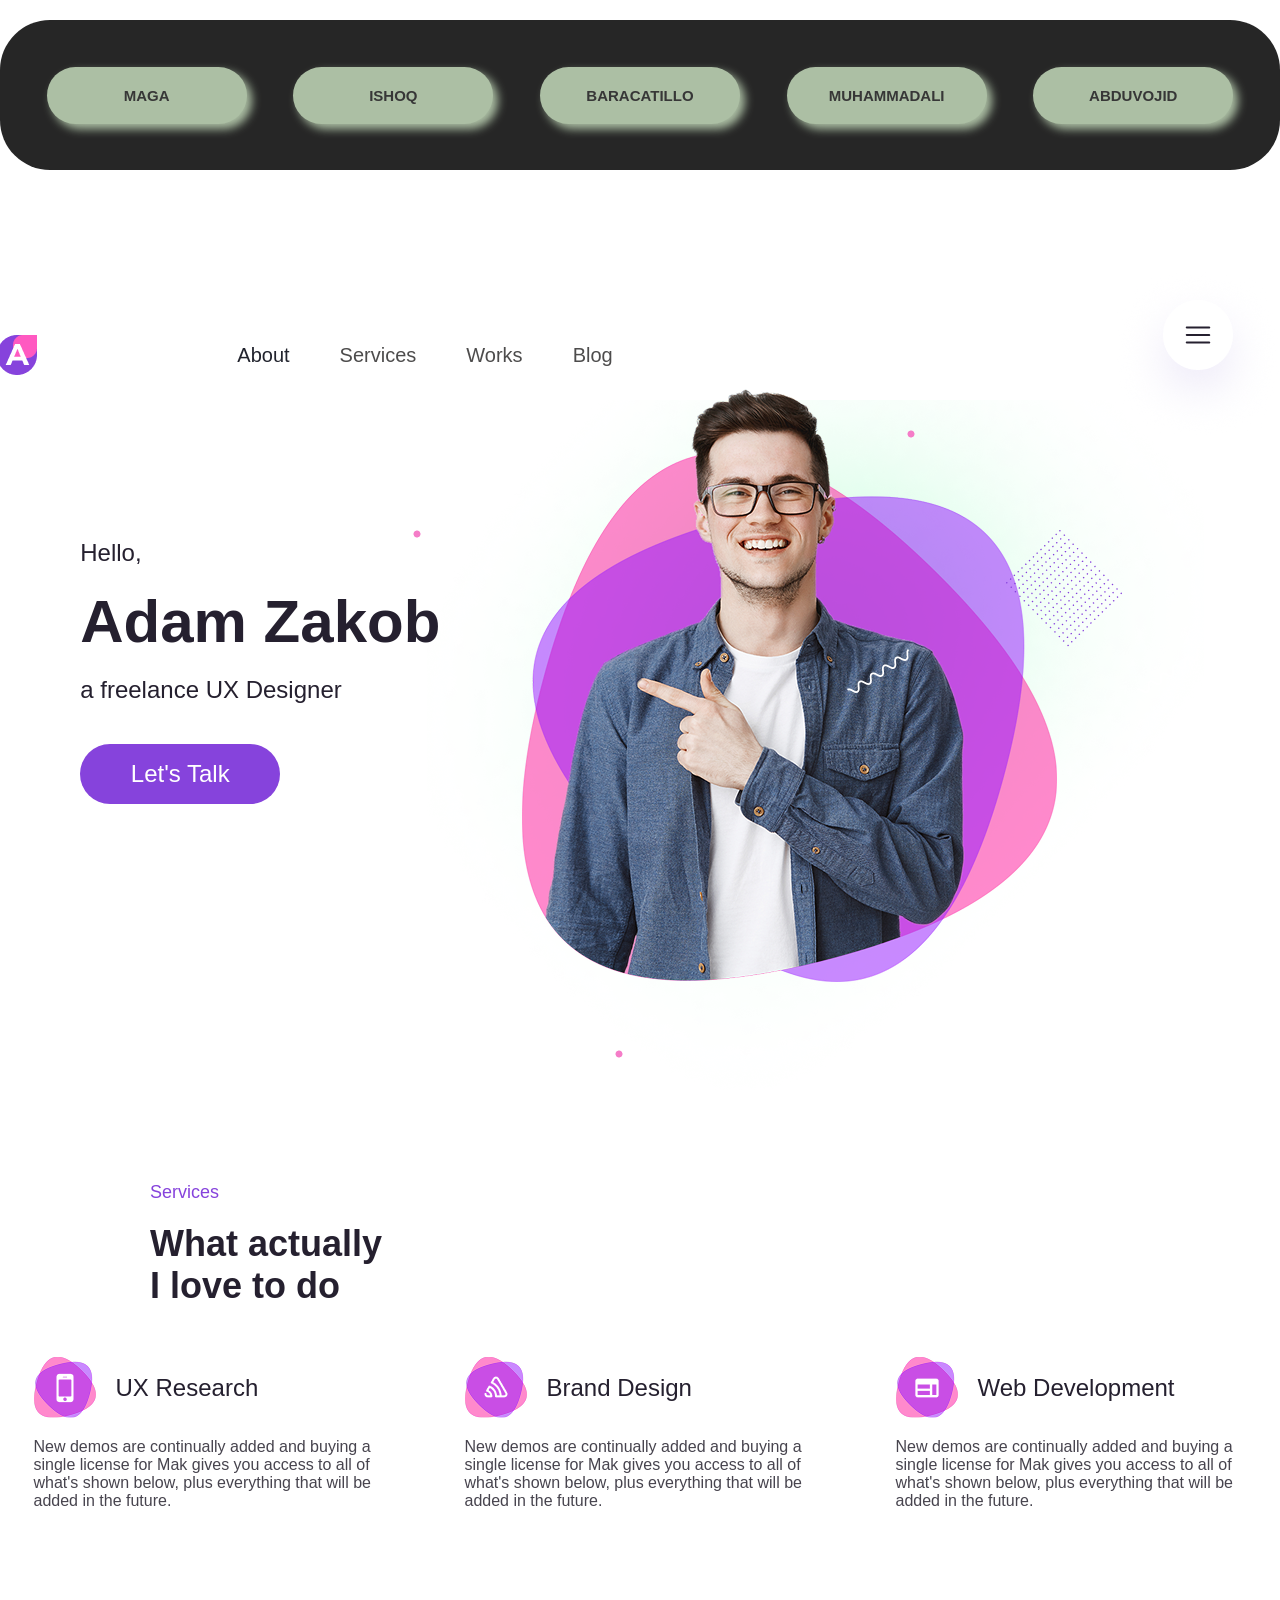
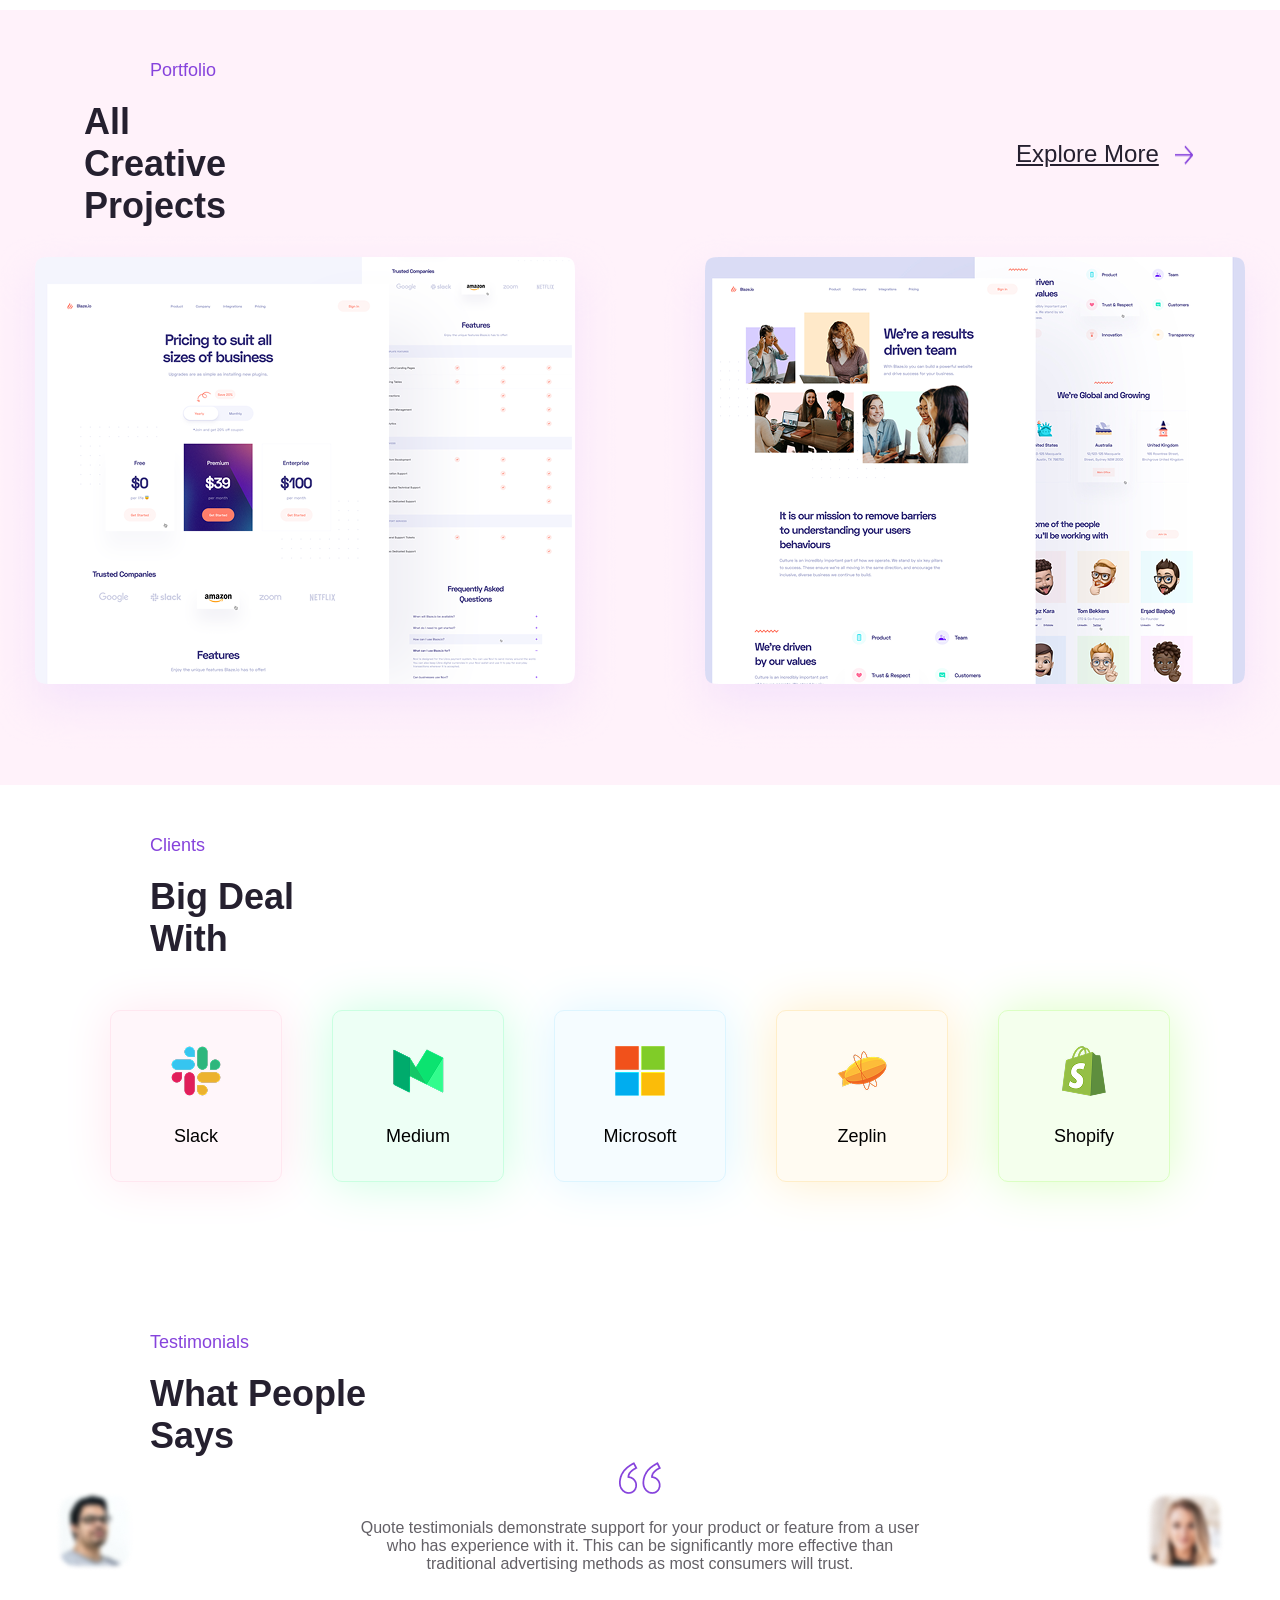
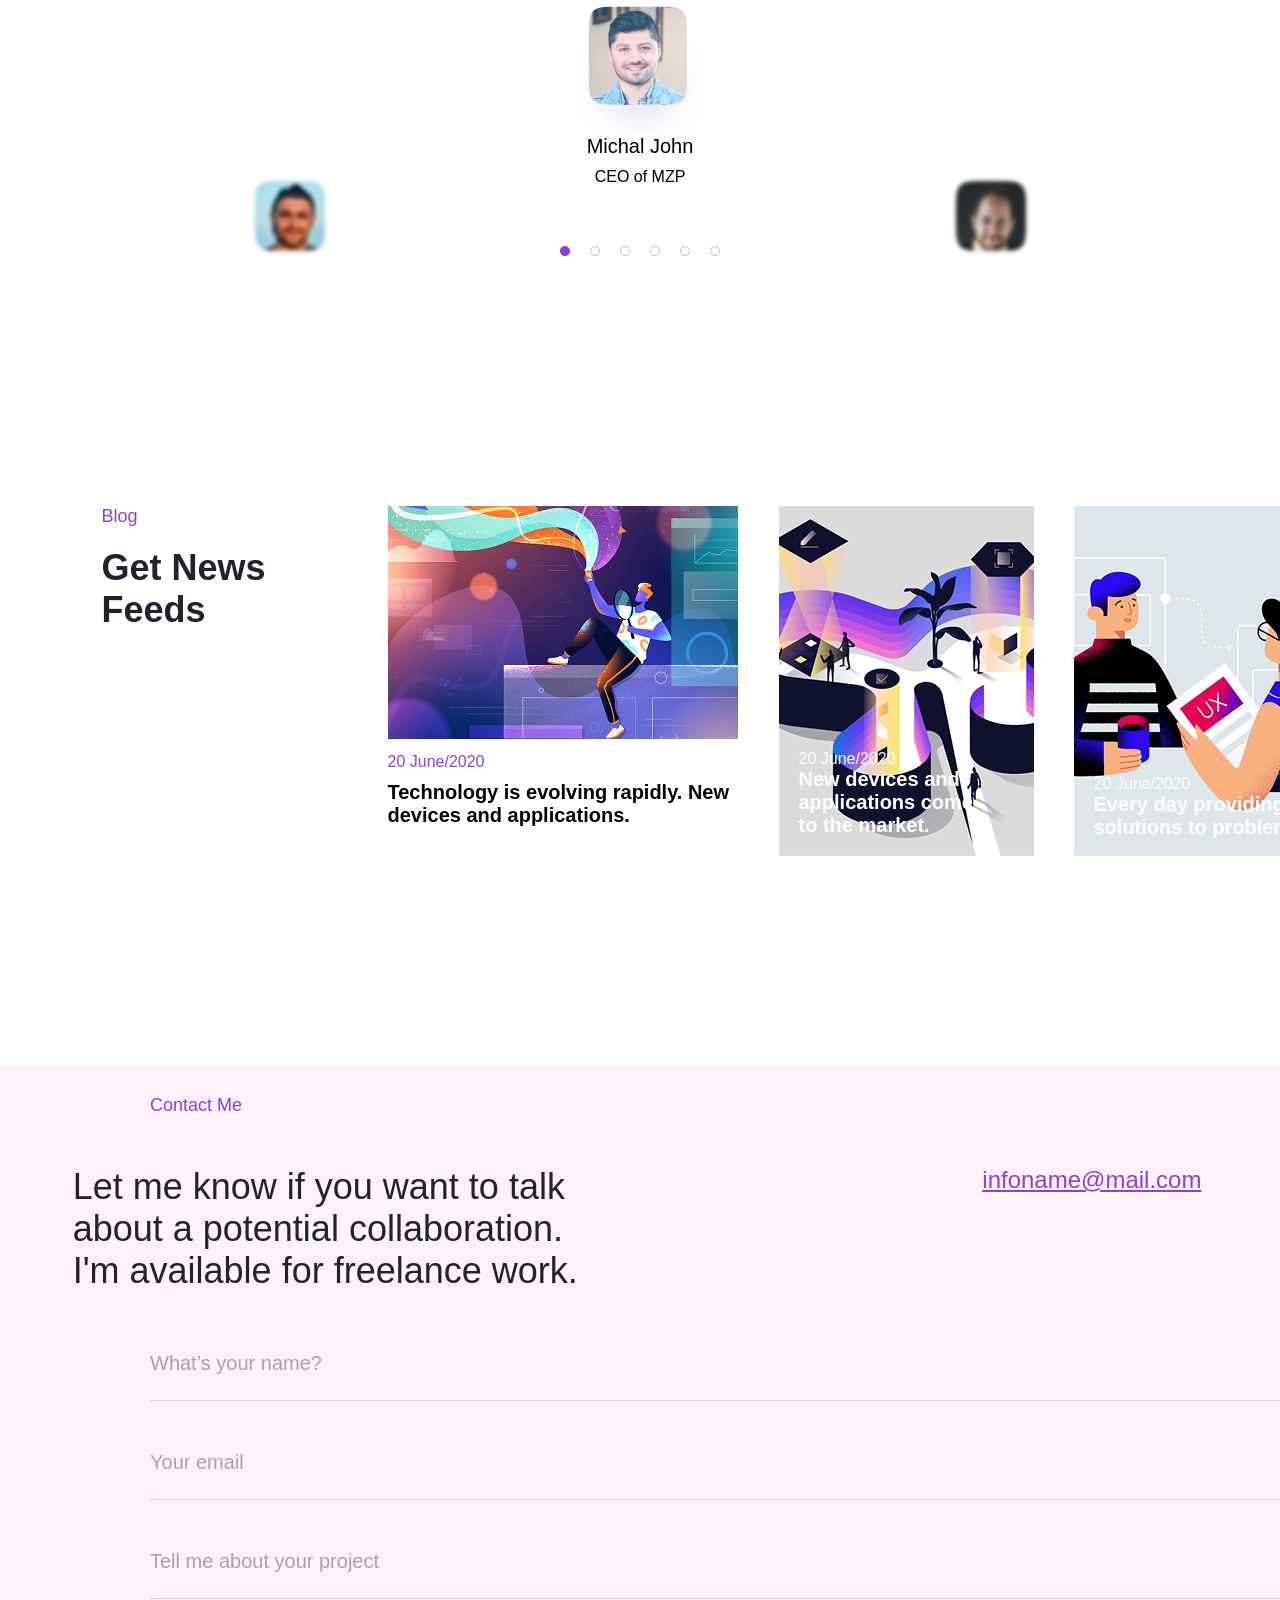
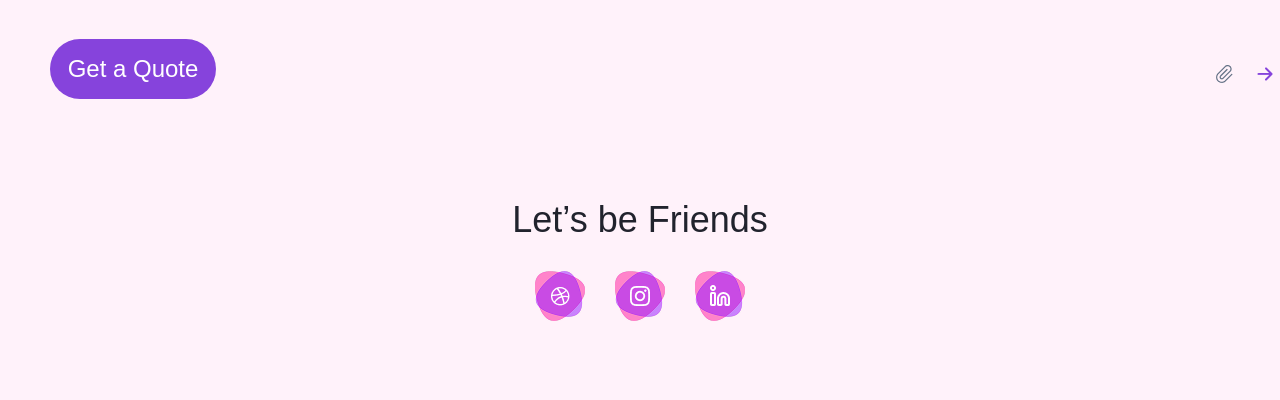
==== commit d7f1ec70: "ПРОЕКТ БА АНҶОМ РАСИД" ====
--- a/index.html
+++ b/index.html
@@ -189,5 +189,37 @@
         </div>
     </div>
     </div>
+
+
+
+    <div class="box7">
+        <p class="po1">Contact Me</p>
+        <div class="ed1">
+            <h1 class="eh1">Let me know if you want to talk about a potential collaboration. I'm available for freelance work.</h1>
+            <a href="" class="a1">infoname@mail.com</a>
+        </div>
+
+        
+        <p class="end11">What’s your name?</p>
+        <p class="end22">Your email</p>
+        <p class="end33">Tell me about your project</p>
+
+
+        <div class="w">
+        <button class="bt1 f">Get a Quote</button>
+        <img src="./images/Group 21.png" alt="">
+        </div>
+
+
+
+        <div class="end">
+            <h1 class="hend">Let’s be Friends</h1>
+            <div class="konets">
+                <img src="./images/Group 25.png" alt="">
+                <img src="./images/Group 24.png" alt="">
+                <img src="./images/Group 23.png" alt="">
+            </div>
+        </div>
+    </div>
 </body>
 </html>
--- a/style.css
+++ b/style.css
@@ -442,4 +442,111 @@
     gap: 40px;
     margin-top: 250px;
     margin-bottom: 200px;
+}
+
+
+.box7{
+    width: 100%;
+    height: 905px;
+    background-color: #ffb1de2a;
+    padding-top: 30px;
+}
+
+
+
+.eh1{
+    width: 512px;
+    height: 156px;
+    font-size: 36px;
+    font-weight: 500;
+    color: #21232D;
+    margin-top: 50px;
+}
+
+.a1{
+    width: 225px;
+    font-size: 24px;
+    font-weight: 400;
+    color: #8643DC;
+    margin-top: 50px;
+}
+
+.ed1{
+    display: flex;
+    justify-content: space-evenly;
+    align-items: start;
+    gap: 325px;
+}
+
+
+.end11{
+    font-size: 20px;
+    font-weight: 400;
+    color: #A8A0B0;
+    margin-top: 30px;
+    margin-left: 150px;
+    padding-bottom: 25px;
+    margin-bottom: 50px;
+    border-bottom: 1px solid #DAD2E3;
+}
+
+
+.end22{
+    font-size: 20px;
+    font-weight: 400;
+    color: #A8A0B0;
+    margin-top: 30px;
+    margin-left: 150px;
+    padding-bottom: 25px;
+    margin-bottom: 50px;
+    border-bottom: 1px solid #DAD2E3;
+}
+
+
+.end33{
+    font-size: 20px;
+    font-weight: 400;
+    color: #A8A0B0;
+    margin-top: 30px;
+    margin-left: 150px;
+    padding-bottom: 25px;
+    margin-bottom: 50px;
+    border-bottom: 1px solid #DAD2E3;
+}
+
+
+.f{
+    margin-left: 50px;
+    margin-top: -10px;
+}
+
+.w{
+    display: flex;
+    justify-content: center;
+    align-items: center;
+    gap: 1000px;
+}
+
+
+.hend{
+    font-size: 36px;
+    font-weight: 500;
+    color: #21232D;
+    margin-top: 100px;
+}
+
+
+.konets{
+    display: flex;
+    justify-content: center;
+    align-items: center;
+    gap: 30px;
+}
+
+.end{
+    display: flex;
+    flex-direction: column;
+    justify-content: center;
+    align-items: center;
+    gap: 30px;
 }
